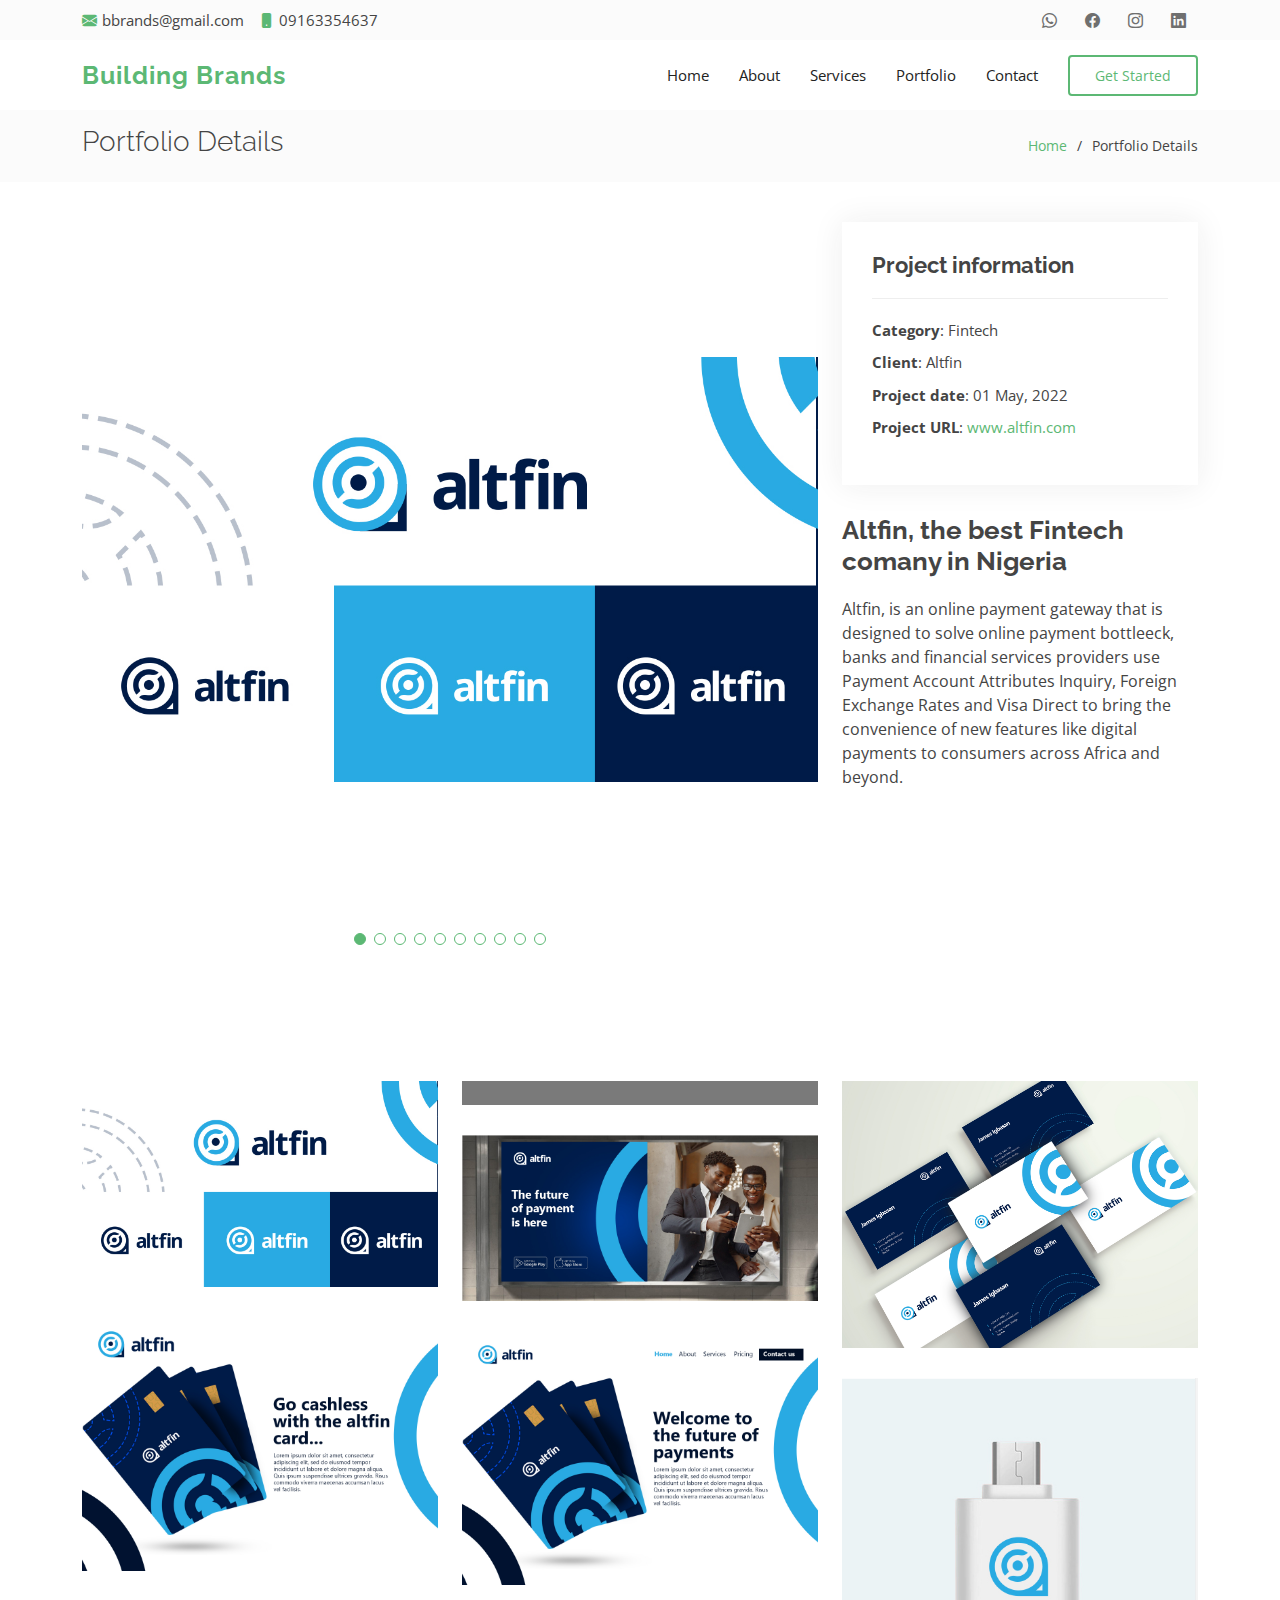
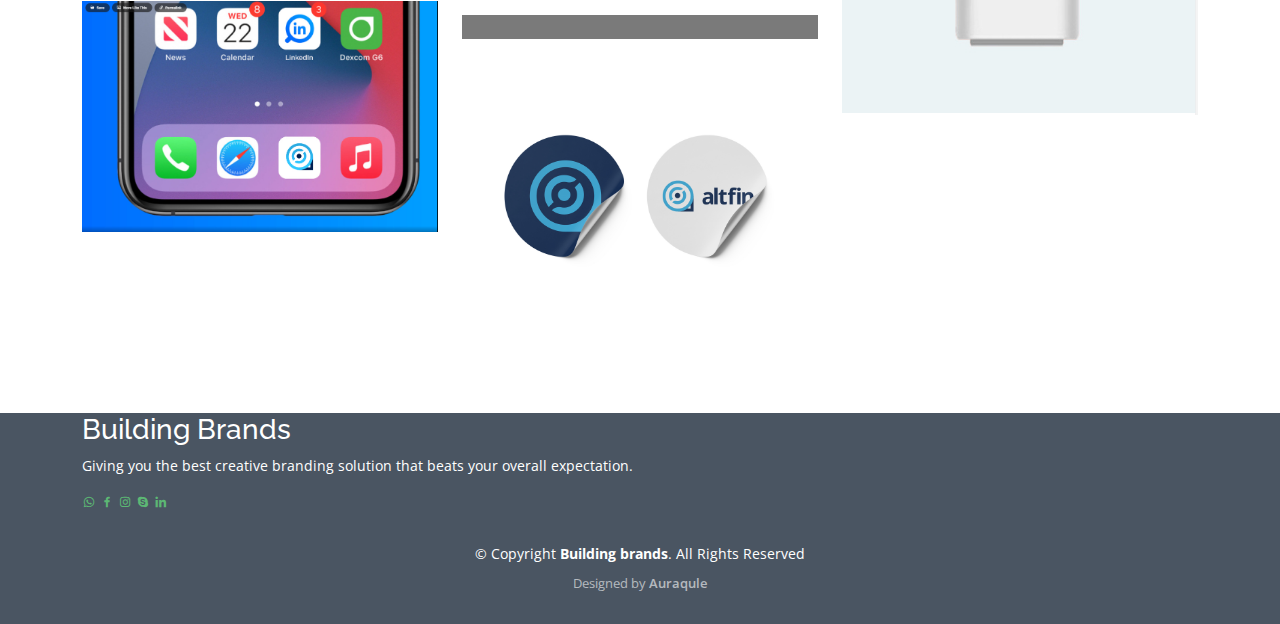
==== portfolio-details-altfin.html @ 8b36dd14 "second update" ====
<!DOCTYPE html>
<html lang="en">

<head>
  <meta charset="utf-8">
  <meta content="width=device-width, initial-scale=1.0" name="viewport">

  <title>Building brands portfolio details</title>
  <meta content="" name="description">
  <meta content="" name="keywords">

  <!-- Favicons -->
  <link href="assets/img/favicon.png" rel="icon">
  <link href="assets/img/apple-touch-icon.png" rel="apple-touch-icon">

  <!-- Google Fonts -->
  <link href="https://fonts.googleapis.com/css?family=Open+Sans:300,300i,400,400i,600,600i,700,700i|Raleway:300,300i,400,400i,500,500i,600,600i,700,700i|Poppins:300,300i,400,400i,500,500i,600,600i,700,700i" rel="stylesheet">

  <!-- Vendor CSS Files -->
  <link href="assets/vendor/animate.css/animate.min.css" rel="stylesheet">
  <link href="assets/vendor/bootstrap/css/bootstrap.min.css" rel="stylesheet">
  <link href="assets/vendor/bootstrap-icons/bootstrap-icons.css" rel="stylesheet">
  <link href="assets/vendor/boxicons/css/boxicons.min.css" rel="stylesheet">
  <link href="assets/vendor/glightbox/css/glightbox.min.css" rel="stylesheet">
  <link href="assets/vendor/swiper/swiper-bundle.min.css" rel="stylesheet">

  <!-- Main CSS File -->
  <link href="assets/css/style.css" rel="stylesheet">

</head>

<body>

  <!-- ======= Top Bar ======= -->
  <section id="topbar" class="d-flex align-items-center">
    <div class="container d-flex justify-content-center justify-content-md-between">
      <div class="contact-info d-flex align-items-center">
        <i class="bi bi-envelope-fill"></i><a href="mailto:bbrands@gmail.com">bbrands@gmail.com</a>
        <i class="bi bi-phone-fill phone-icon"></i>09163354637
      </div>
      <div class="social-links d-none d-md-block">
        <a href="https://wa.link/jkil9e" class="whatsapp"><i class="bi bi-whatsapp"></i></a>
        <a href="#" class="facebook"><i class="bi bi-facebook"></i></a>
        <a href="#" class="instagram"><i class="bi bi-instagram"></i></a>
        <a href="#" class="linkedin"><i class="bi bi-linkedin"></i></i></a>
      </div>
    </div>
  </section>

  <!-- ======= Header ======= -->
  <header id="header" class="d-flex align-items-center">
    <div class="container d-flex align-items-center">

      <h1 class="logo me-auto"><a href="index.html">Building Brands</a></h1>
      <!-- Uncomment below if you prefer to use an image logo -->
      <!-- <a href="index.html" class="logo me-auto"><img src="assets/img/logo.png" alt="" class="img-fluid"></a>-->

      <nav id="navbar" class="navbar">
        <ul>
          <li><a class="nav-link scrollto " href="index.html">Home</a></li>
          <li><a class="nav-link scrollto" href="index.html#about">About</a></li>
          <li><a class="nav-link scrollto" href="index.html#services">Services</a></li>
          <li><a class="nav-link scrollto active " href="index.html#portfolio">Portfolio</a></li>
          <!-- <li><a class="nav-link scrollto" href="index.html#team">Team</a></li> -->
          <!-- <li class="dropdown"><a href="#"><span>Drop Down</span> <i class="bi bi-chevron-down"></i></a>
            <ul>
              <li><a href="#">Drop Down 1</a></li>
              <li class="dropdown"><a href="#"><span>Deep Drop Down</span> <i class="bi bi-chevron-right"></i></a>
                <ul>
                  <li><a href="#">Deep Drop Down 1</a></li>
                  <li><a href="#">Deep Drop Down 2</a></li>
                  <li><a href="#">Deep Drop Down 3</a></li>
                  <li><a href="#">Deep Drop Down 4</a></li>
                  <li><a href="#">Deep Drop Down 5</a></li>
                </ul>
              </li>
              <li><a href="#">Drop Down 2</a></li>
              <li><a href="#">Drop Down 3</a></li>
              <li><a href="#">Drop Down 4</a></li>
            </ul>
          </li> -->
          <li><a class="nav-link scrollto" href="#contact">Contact</a></li>
          <li><a class="getstarted scrollto" href="https://wa.link/jkil9e">Get Started</a></li>
        </ul>
        <i class="bi bi-list mobile-nav-toggle"></i>
      </nav><!-- .navbar -->

    </div>
  </header><!-- End Header -->

  <main id="main">

    <!-- ======= Breadcrumbs ======= -->
    <section id="breadcrumbs" class="breadcrumbs">
      <div class="container">

        <div class="d-flex justify-content-between align-items-center">
          <h2>Portfolio Details</h2>
          <ol>
            <li><a href="index.html">Home</a></li>
            <li>Portfolio Details</li>
          </ol>
        </div>

      </div>
    </section><!-- End Breadcrumbs -->

    <!-- ======= Portfolio Details Section ======= -->
    <section id="portfolio-details" class="portfolio-details">
      <div class="container">

        <div class="row gy-4">

          <div class="col-lg-8">
            <div class="portfolio-details-slider swiper">
              <div class="swiper-wrapper align-items-center">

                <div class="swiper-slide">
                  <img src="assets/img/portfolio/portfolio-12.jpg" alt="">
                </div>
                <div class="swiper-slide">
                  <img src="assets/img/portfolio/portfolio-13.jpg" alt="">
                </div>
                <div class="swiper-slide">
                  <img src="assets/img/portfolio/portfolio-14.jpg" alt="">
                </div>
                <div class="swiper-slide">
                  <img src="assets/img/portfolio/portfolio-15.jpg" alt="">
                </div>

                <div class="swiper-slide" >
                  <img src="assets/img/portfolio/portfolio-16.jpg" alt="" >
                </div>

                <div class="swiper-slide">
                  <img src="assets/img/portfolio/portfolio-17.jpg" alt="">
                </div>
                <div class="swiper-slide">
                  <img src="assets/img/portfolio/portfolio-18.jpg" alt="">
                </div>
                <div class="swiper-slide">
                  <img src="assets/img/portfolio/portfolio-19.jpg" alt="">
                </div>
                <div class="swiper-slide">
                  <img src="assets/img/portfolio/portfolio-20.jpg" alt="">
                </div>
                <div class="swiper-slide">
                  <img src="assets/img/portfolio/portfolio-21.jpg" alt="">
                </div>

              </div>
              <div class="swiper-pagination"></div>
            </div>
          </div>

          <div class="col-lg-4">
            <div class="portfolio-info">
              <h3>Project information</h3>
              <ul>
                <li><strong>Category</strong>: Fintech </li>
                <li><strong>Client</strong>: Altfin</li>
                <li><strong>Project date</strong>: 01 May, 2022</li>
                <li><strong>Project URL</strong>: <a href="#">www.altfin.com</a></li>
              </ul>
            </div>
            <div class="portfolio-description">
              <h2>Altfin, the best Fintech comany in Nigeria</h2>
              <p>
                Altfin, is an online payment gateway that is designed to solve online payment bottleeck, banks and financial services providers use Payment Account Attributes Inquiry, Foreign Exchange Rates and Visa Direct to bring the convenience of new features like digital payments to consumers across Africa and beyond.
              </p>
            </div>
          </div>

        </div>

      </div>
    </section><!-- End Portfolio Details Section -->

  </main><!-- End #main -->


<!-- =======altfin Portfolio Section ======= -->
<section id="portfolio" class="portfolio">
  <div class="container">
    <div class="row portfolio-container">

    <!-- actual begins here -->

    <div class="col-lg-4 col-md-6 portfolio-item filter-card">
      <div class="portfolio-wrap">
        <img src="assets/img/portfolio/portfolio-12.jpg" class="img-fluid" alt="">
        <div class="portfolio-info">
          <h4>Design 1</h4>
          <p>Design</p>
          <div class="portfolio-links">
            <a href="assets/img/portfolio/portfolio-12.jpg" data-gallery="portfolioGallery" class="portfolio-lightbox" title="Card 2"><i class="bx bx-plus"></i></a>
          </div>
        </div>
      </div>
    </div>
    <div class="col-lg-4 col-md-6 portfolio-item filter-card">
      <div class="portfolio-wrap">
        <img src="assets/img/portfolio/portfolio-13.jpg" class="img-fluid" alt="">
        <div class="portfolio-info">
          <h4>Design 2</h4>
          <p>Design</p>
          <div class="portfolio-links">
            <a href="assets/img/portfolio/portfolio-13.jpg" data-gallery="portfolioGallery" class="portfolio-lightbox" title="Card 2"><i class="bx bx-plus"></i></a>
          </div>
        </div>
      </div>
    </div>
    <div class="col-lg-4 col-md-6 portfolio-item filter-card">
      <div class="portfolio-wrap">
        <img src="assets/img/portfolio/portfolio-14.jpg" class="img-fluid" alt="">
        <div class="portfolio-info">
          <h4>Design 3</h4>
          <p>Design</p>
          <div class="portfolio-links">
            <a href="assets/img/portfolio/portfolio-14.jpg" data-gallery="portfolioGallery" class="portfolio-lightbox" title="Card 2"><i class="bx bx-plus"></i></a>
          </div>
        </div>
      </div>
    </div>
    <div class="col-lg-4 col-md-6 portfolio-item filter-card">
      <div class="portfolio-wrap">
        <img src="assets/img/portfolio/portfolio-15.jpg" class="img-fluid" alt="">
        <div class="portfolio-info">
          <h4>Design 4</h4>
          <p>Design</p>
          <div class="portfolio-links">
            <a href="assets/img/portfolio/portfolio-15.jpg" data-gallery="portfolioGallery" class="portfolio-lightbox" title="Card 2"><i class="bx bx-plus"></i></a>
          </div>
        </div>
      </div>
    </div>
    <div class="col-lg-4 col-md-6 portfolio-item filter-card">
      <div class="portfolio-wrap">
        <img src="assets/img/portfolio/portfolio-16.jpg" class="img-fluid" alt="">
        <div class="portfolio-info">
          <h4>Design 5</h4>
          <p>Design</p>
          <div class="portfolio-links">
            <a href="assets/img/portfolio/portfolio-16.jpg" data-gallery="portfolioGallery" class="portfolio-lightbox" title="Card 2"><i class="bx bx-plus"></i></a>
          </div>
        </div>
      </div>
    </div>

    <div class="col-lg-4 col-md-6 portfolio-item filter-card">
      <div class="portfolio-wrap">
        <img src="assets/img/portfolio/portfolio-17.jpg" class="img-fluid" alt="">
        <div class="portfolio-info">
          <h4>Design 6</h4>
          <p>Design</p>
          <div class="portfolio-links">
            <a href="assets/img/portfolio/portfolio-17.jpg" data-gallery="portfolioGallery" class="portfolio-lightbox" title="Card 2"><i class="bx bx-plus"></i></a>
          </div>
        </div>
      </div>
    </div>
    <div class="col-lg-4 col-md-6 portfolio-item filter-card">
      <div class="portfolio-wrap">
        <img src="assets/img/portfolio/portfolio-18.jpg" class="img-fluid" alt="">
        <div class="portfolio-info">
          <h4>Design 7</h4>
          <p>Design</p>
          <div class="portfolio-links">
            <a href="assets/img/portfolio/portfolio-18.jpg" data-gallery="portfolioGallery" class="portfolio-lightbox" title="Card 2"><i class="bx bx-plus"></i></a>
          </div>
        </div>
      </div>
    </div>
    <div class="col-lg-4 col-md-6 portfolio-item filter-card">
      <div class="portfolio-wrap">
        <img src="assets/img/portfolio/portfolio-19.jpg" class="img-fluid" alt="">
        <div class="portfolio-info">
          <h4>Design 8</h4>
          <p>Design</p>
          <div class="portfolio-links">
            <a href="assets/img/portfolio/portfolio-19.jpg" data-gallery="portfolioGallery" class="portfolio-lightbox" title="Card 2"><i class="bx bx-plus"></i></a>
          </div>
        </div>
      </div>
    </div>
    <div class="col-lg-4 col-md-6 portfolio-item filter-card">
      <div class="portfolio-wrap">
        <img src="assets/img/portfolio/portfolio-20.jpg" class="img-fluid" alt="">
        <div class="portfolio-info">
          <h4>Design 9</h4>
          <p>Design</p>
          <div class="portfolio-links">
            <a href="assets/img/portfolio/portfolio-20.jpg" data-gallery="portfolioGallery" class="portfolio-lightbox" title="Card 2"><i class="bx bx-plus"></i></a>
          </div>
        </div>
      </div>
    </div>
    <div class="col-lg-4 col-md-6 portfolio-item filter-card">
      <div class="portfolio-wrap">
        <img src="assets/img/portfolio/portfolio-21.jpg" class="img-fluid" alt="">
        <div class="portfolio-info">
          <h4>Design 10</h4>
          <p>Design</p>
          <div class="portfolio-links">
            <a href="assets/img/portfolio/portfolio-21.jpg" data-gallery="portfolioGallery" class="portfolio-lightbox" title="Card 2"><i class="bx bx-plus"></i></a>
          </div>
        </div>
      </div>
    </div>


<!-- More -->

    </div>
  </div>
</section><!-- End Portfolio Section -->



  <!-- ======= Footer ======= -->
  <footer id="footer">
    <div class="container">
      <h3>Building Brands</h3>
      <p>Giving you the best creative branding solution that beats your overall expectation.</p>
      <div class="social-links">
        <a href="https://wa.link/jkil9e" class="whatsapp"><i class="bx bxl-whatsapp"></i></a>
        <a href="#" class="facebook"><i class="bx bxl-facebook"></i></a>
        <a href="#" class="instagram"><i class="bx bxl-instagram"></i></a>
        <a href="#" class="google-plus"><i class="bx bxl-skype"></i></a>
        <a href="#" class="linkedin"><i class="bx bxl-linkedin"></i></a>
      </div>
      <div class="copyright">
        &copy; Copyright <strong><span>Building brands</span></strong>. All Rights Reserved
      </div>
      <div class="credits">
        Designed by <a href="https://wa.link/uac8ke">Auraqule</a>
      </div>
    </div>
  </footer>
  <!-- End Footer -->

  <a href="#" class="back-to-top d-flex align-items-center justify-content-center"><i class="bi bi-arrow-up-short"></i></a>

  <!-- Vendor JS Files -->
  <script src="assets/vendor/bootstrap/js/bootstrap.bundle.min.js"></script>
  <script src="assets/vendor/glightbox/js/glightbox.min.js"></script>
  <script src="assets/vendor/isotope-layout/isotope.pkgd.min.js"></script>
  <script src="assets/vendor/swiper/swiper-bundle.min.js"></script>
  <script src="assets/vendor/php-email-form/validate.js"></script>

  <!--  Main JS File -->
  <script src="assets/js/main.js"></script>

</body>

</html>
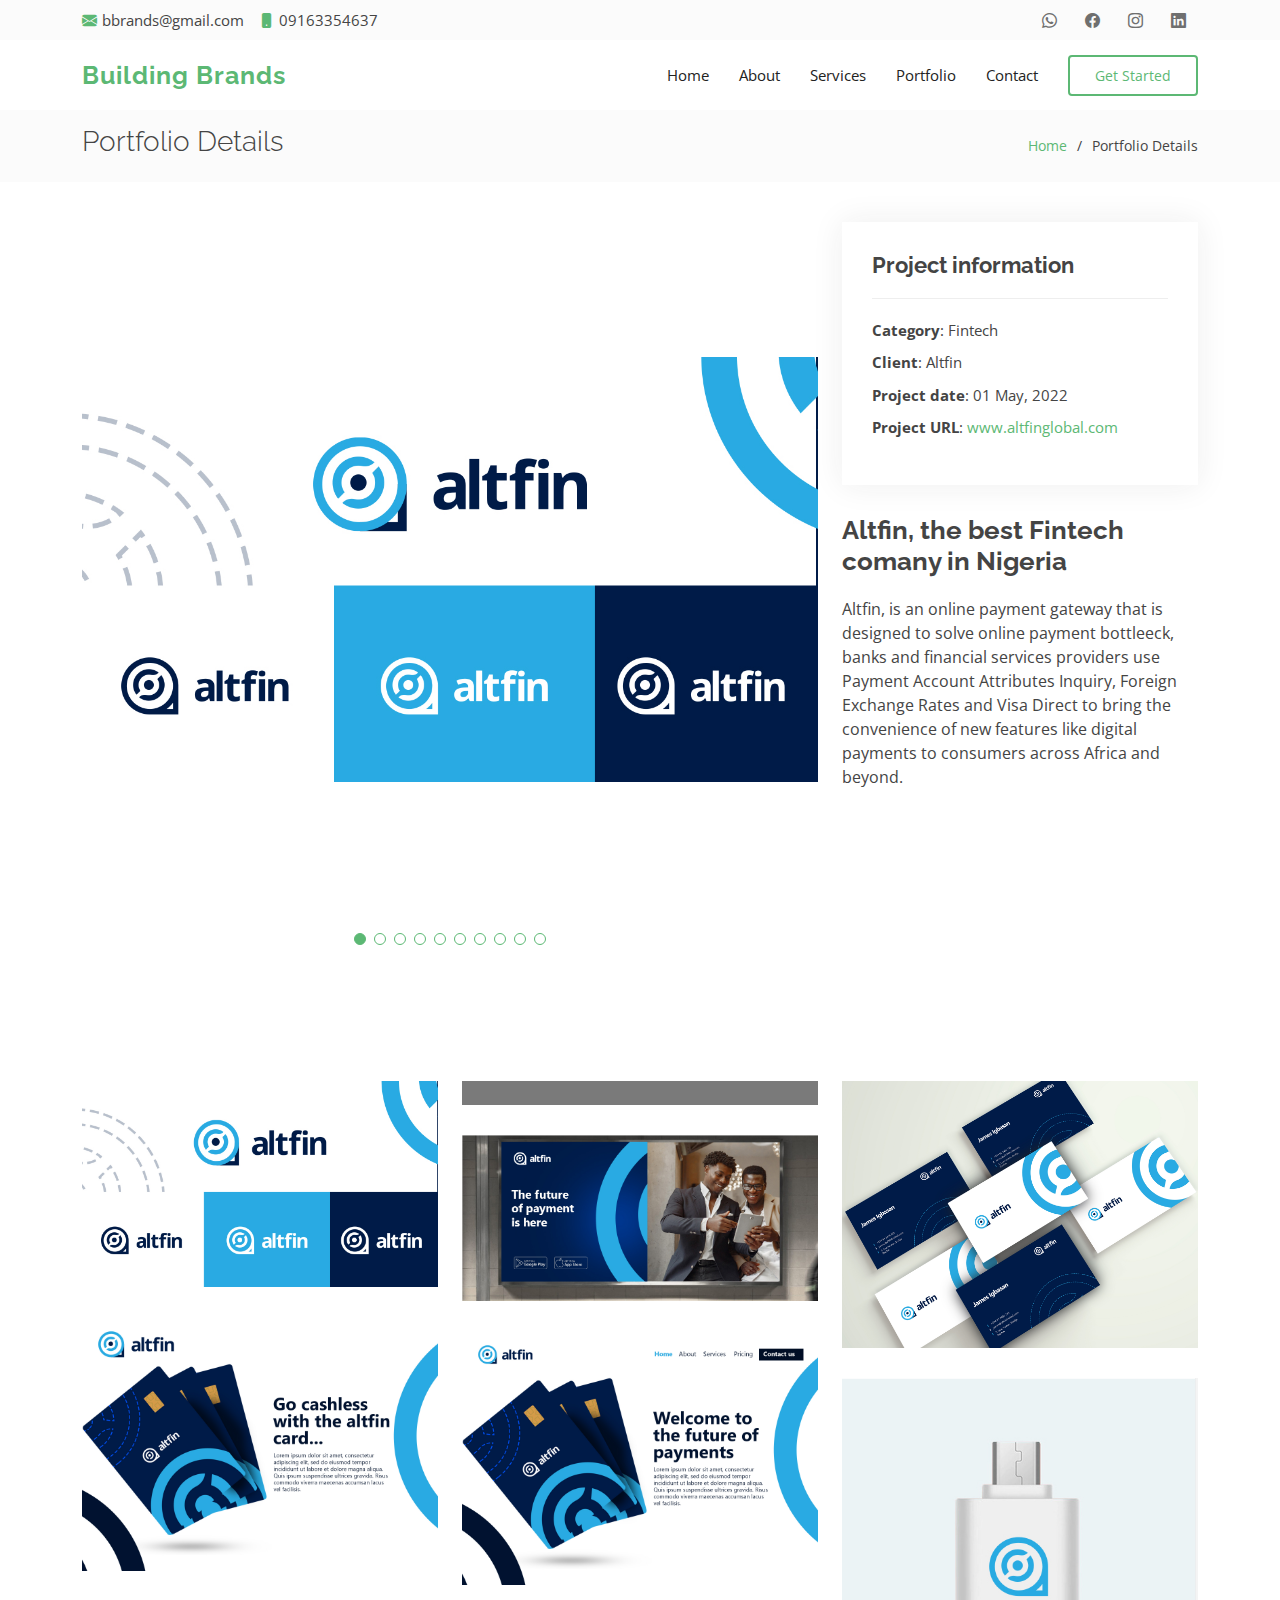
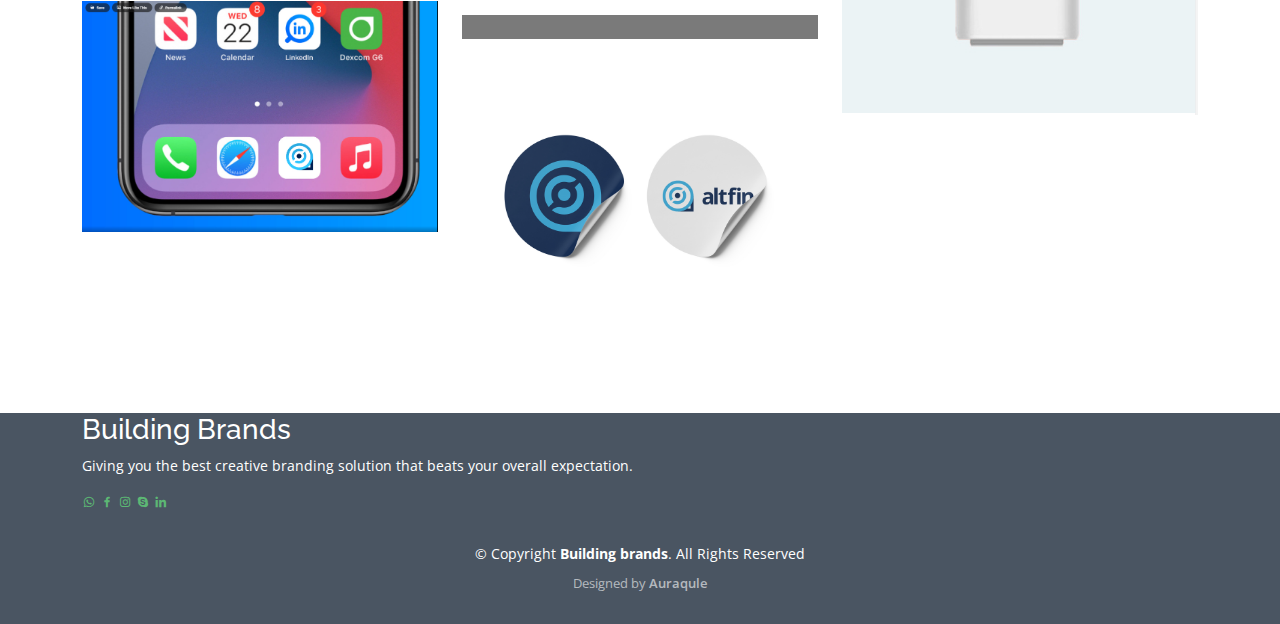
==== commit d58b509d: "building brands second commit" ====
--- a/portfolio-details-altfin.html
+++ b/portfolio-details-altfin.html
@@ -160,7 +160,7 @@
                 <li><strong>Category</strong>: Fintech </li>
                 <li><strong>Client</strong>: Altfin</li>
                 <li><strong>Project date</strong>: 01 May, 2022</li>
-                <li><strong>Project URL</strong>: <a href="#">www.altfin.com</a></li>
+                <li><strong>Project URL</strong>: <a href="#">www.altfinglobal.com</a></li>
               </ul>
             </div>
             <div class="portfolio-description">
